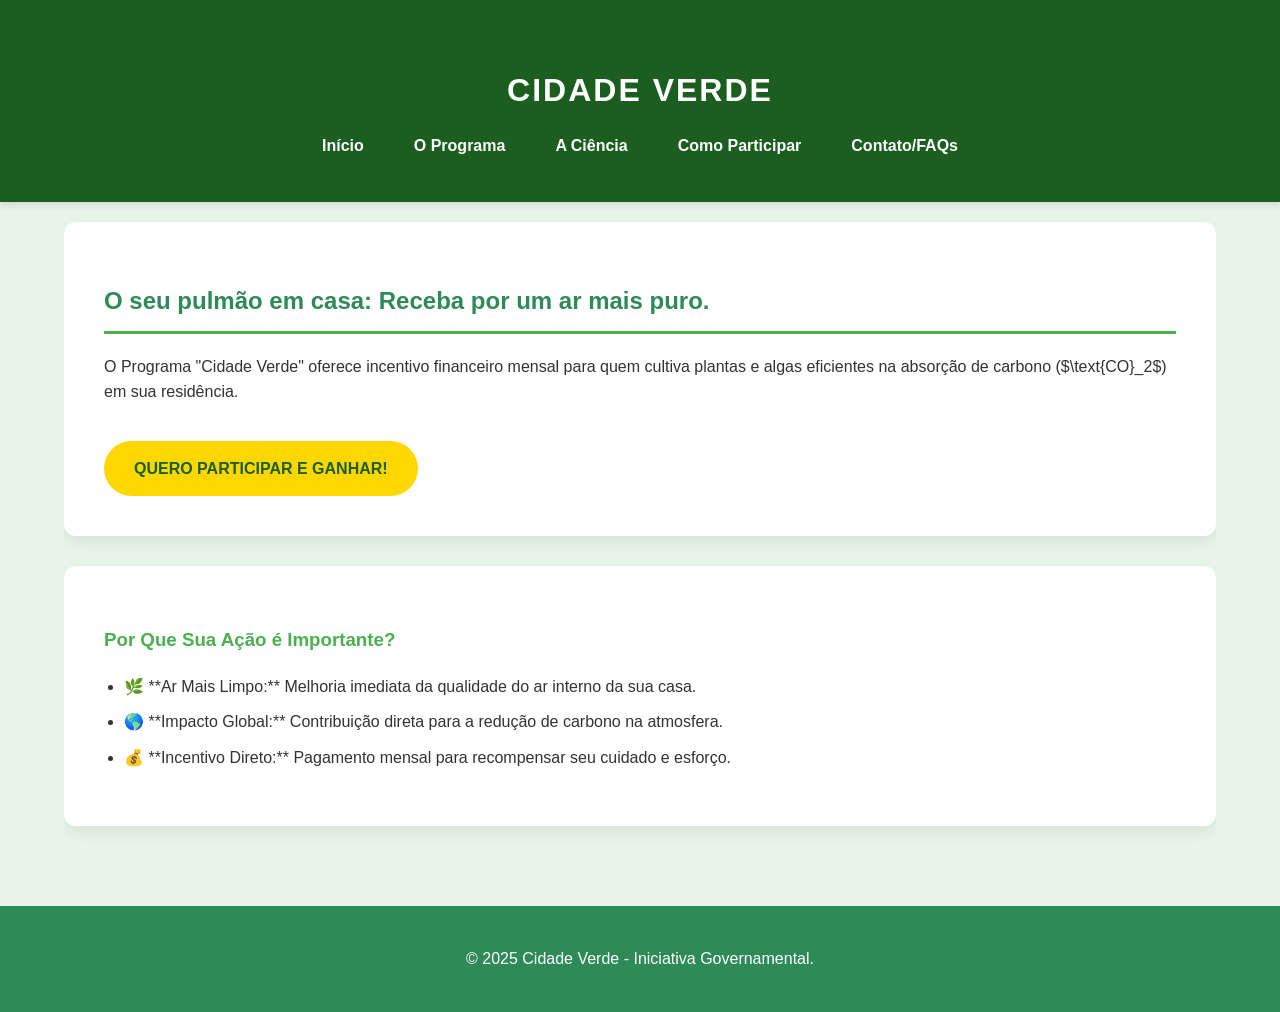
==== index.html @ d84ba007 "iniciando-site" ====
<!DOCTYPE html>
<html lang="pt-br">
<head>
    <meta charset="UTF-8">
    <meta name="viewport" content="width=device-width, initial-scale=1.0">
    <title>Início | Cidade Verde</title>
    <link rel="stylesheet" href="style.css">
</head>
<body>

    <header>
        <div class="container">
            <h1>CIDADE VERDE</h1>
            <nav>
                <ul>
                    <li><a href="index.html">Início</a></li>
                    <li><a href="programa.html">O Programa</a></li>
                    <li><a href="eficiencia.html">A Ciência</a></li>
                    <li><a href="participar.html">Como Participar</a></li>
                    <li><a href="contato.html">Contato/FAQs</a></li>
                </ul>
            </nav>
        </div>
    </header>

    <main class="container">
        <section id="hero">
            <h2>O seu pulmão em casa: Receba por um ar mais puro.</h2>
            <p>O Programa "Cidade Verde" oferece incentivo financeiro mensal para quem cultiva plantas e algas eficientes na absorção de carbono ($\text{CO}_2$) em sua residência.</p>
            <a href="participar.html" class="cta-button">QUERO PARTICIPAR E GANHAR!</a>
        </section>

        <section id="beneficios">
            <h3>Por Que Sua Ação é Importante?</h3>
            <ul>
                <li>🌿 **Ar Mais Limpo:** Melhoria imediata da qualidade do ar interno da sua casa.</li>
                <li>🌎 **Impacto Global:** Contribuição direta para a redução de carbono na atmosfera.</li>
                <li>💰 **Incentivo Direto:** Pagamento mensal para recompensar seu cuidado e esforço.</li>
            </ul>
        </section>
    </main>

    <footer>
        <p>&copy; 2025 Cidade Verde - Iniciativa Governamental.</p>
    </footer>

</body>
</html>
---- style.css ----
/* style.css - Cidade Verde */

/* Paleta de Cores em Tons de Verde */
:root {
    --verde-principal: #2E8B57; /* Verde Mar (Escuro e Profundo) */
    --verde-secundario: #4CAF50; /* Verde Floresta (Brilhante e Vivo) */
    --verde-claro: #E8F5E9; /* Verde Menta Claro (Para fundos) */
    --verde-escuro: #1B5E20; /* Verde Musgo (Para textos e rodapé) */
    --amarelo-destaque: #FFD700; /* Destaque de Ação (Ouro) */
    --branco: #ffffff;
    --cinza-texto: #333333;
}

/* Base Geral */
body {
    font-family: 'Arial', sans-serif;
    line-height: 1.6;
    margin: 0;
    padding: 0;
    background-color: var(--verde-claro); /* Fundo muito claro para contraste */
    color: var(--cinza-texto);
}

.container {
    width: 90%; /* Mais largo em telas maiores */
    max-width: 1200px;
    margin: auto;
    overflow: hidden;
    padding: 20px 0;
}

/* 1. Cabeçalho e Navegação (Verde Escuro) */
header {
    background: var(--verde-escuro); 
    color: var(--branco);
    padding: 1.5em 0;
    text-align: center;
    box-shadow: 0 4px 6px rgba(0, 0, 0, 0.1); /* Sombra sutil */
}

header h1 {
    margin-bottom: 0.5em;
    font-size: 2em;
    letter-spacing: 2px; /* Dando um toque profissional */
}

nav ul {
    list-style: none;
    padding: 0;
    margin: 0;
    display: flex;
    justify-content: center;
    flex-wrap: wrap; /* Para telas pequenas */
}

nav ul li {
    margin: 0 15px;
}

nav ul li a {
    color: var(--branco);
    text-decoration: none;
    font-weight: bold;
    padding: 5px 10px;
    transition: color 0.3s ease; /* Transição suave ao passar o mouse */
}

nav ul li a:hover {
    color: var(--amarelo-destaque); /* Destaque no hover */
}

/* 2. Seções de Conteúdo (Mais contraste) */
section {
    padding: 40px;
    margin-bottom: 30px;
    background: var(--branco);
    border-radius: 12px; /* Bordas mais suaves */
    box-shadow: 0 6px 15px rgba(0, 0, 0, 0.08);
}

section h2 {
    color: var(--verde-principal);
    border-bottom: 3px solid var(--verde-secundario); /* Linha divisória verde */
    padding-bottom: 10px;
    margin-bottom: 20px;
}

section h3 {
    color: var(--verde-secundario);
}

/* 3. Botão de Chamada para Ação (CTA) */
.cta-button {
    display: inline-block;
    background: var(--amarelo-destaque);
    color: var(--verde-escuro); /* Texto escuro no botão claro */
    padding: 15px 30px;
    text-decoration: none;
    border-radius: 50px; /* Botão arredondado e chamativo */
    margin-top: 20px;
    font-weight: bold;
    text-transform: uppercase;
    transition: background-color 0.3s ease, transform 0.2s;
}

.cta-button:hover {
    background-color: #f0c400; /* Tom mais escuro no hover */
    transform: translateY(-2px); /* Efeito de "levantar" */
}

/* Destaques importantes (A regra do inquilino) */
strong {
    color: var(--verde-escuro);
}

/* Listas e Passos */
ol, ul {
    padding-left: 20px;
}

li {
    margin-bottom: 10px;
}

/* 4. Rodapé */
footer {
    background: var(--verde-principal);
    color: var(--branco);
    text-align: center;
    padding: 1.5em 0;
    margin-top: 30px;
}
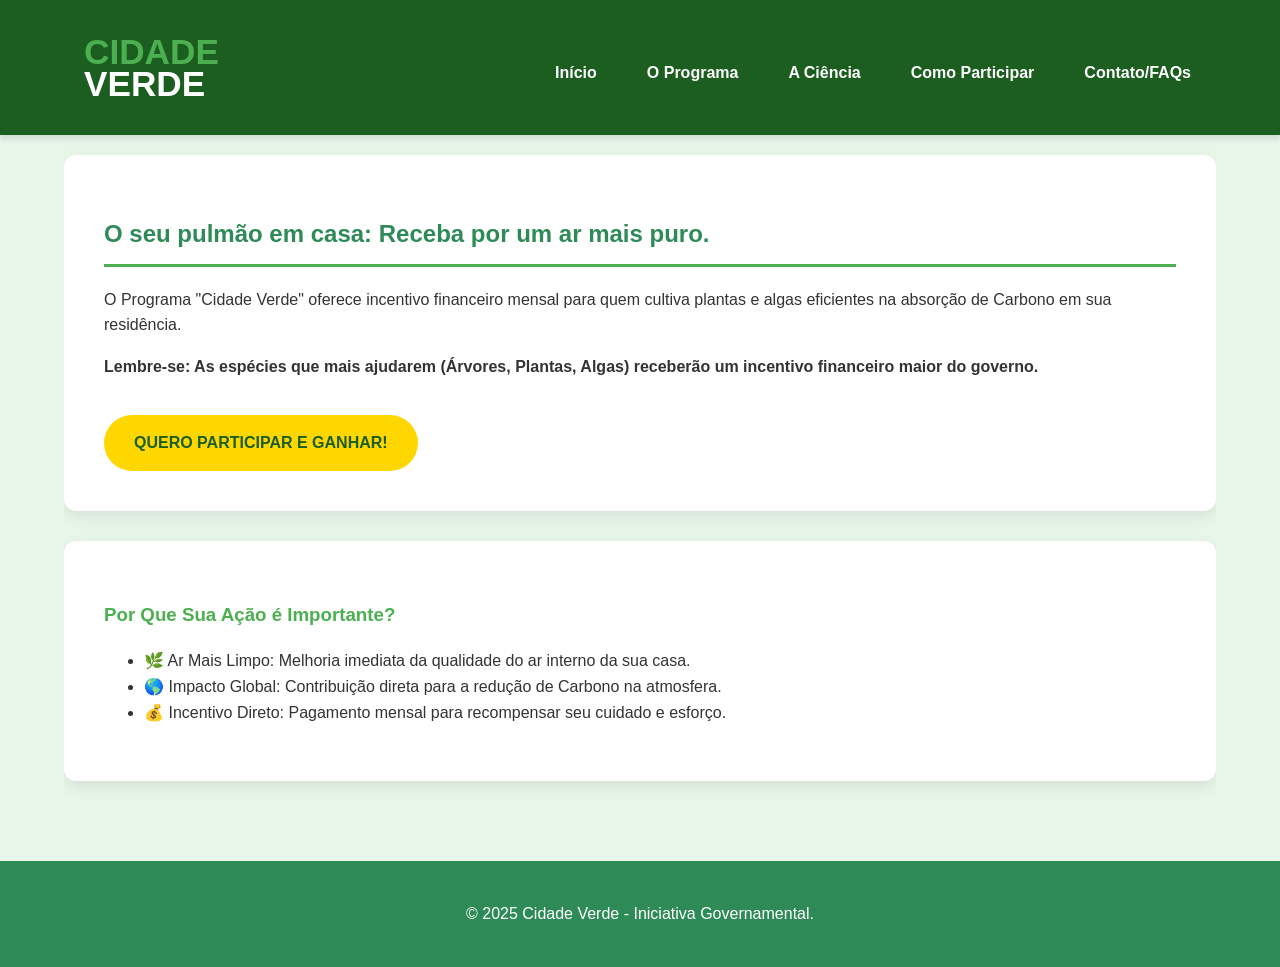
==== commit 6b3bef0d: "modificando" ====
--- a/index.html
+++ b/index.html
@@ -9,8 +9,11 @@
 <body>
 
     <header>
-        <div class="container">
-            <h1>CIDADE VERDE</h1>
+        <div class="container" style="display: flex; align-items: center; justify-content: space-between; flex-wrap: wrap;">
+            <div class="logo">
+                <span style="color: var(--verde-secundario);">CIDADE</span>
+                VERDE
+            </div>
             <nav>
                 <ul>
                     <li><a href="index.html">Início</a></li>
@@ -26,16 +29,17 @@
     <main class="container">
         <section id="hero">
             <h2>O seu pulmão em casa: Receba por um ar mais puro.</h2>
-            <p>O Programa "Cidade Verde" oferece incentivo financeiro mensal para quem cultiva plantas e algas eficientes na absorção de carbono ($\text{CO}_2$) em sua residência.</p>
+            <p>O Programa "Cidade Verde" oferece incentivo financeiro mensal para quem cultiva plantas e algas eficientes na absorção de Carbono em sua residência.</p>
+            <p style="font-weight: bold;">Lembre-se: As espécies que mais ajudarem (Árvores, Plantas, Algas) receberão um incentivo financeiro maior do governo.</p>
             <a href="participar.html" class="cta-button">QUERO PARTICIPAR E GANHAR!</a>
         </section>
 
         <section id="beneficios">
             <h3>Por Que Sua Ação é Importante?</h3>
             <ul>
-                <li>🌿 **Ar Mais Limpo:** Melhoria imediata da qualidade do ar interno da sua casa.</li>
-                <li>🌎 **Impacto Global:** Contribuição direta para a redução de carbono na atmosfera.</li>
-                <li>💰 **Incentivo Direto:** Pagamento mensal para recompensar seu cuidado e esforço.</li>
+                <li>🌿 Ar Mais Limpo: Melhoria imediata da qualidade do ar interno da sua casa.</li>
+                <li>🌎 Impacto Global: Contribuição direta para a redução de Carbono na atmosfera.</li>
+                <li>💰 Incentivo Direto: Pagamento mensal para recompensar seu cuidado e esforço.</li>
             </ul>
         </section>
     </main>
--- a/style.css
+++ b/style.css
@@ -17,44 +17,54 @@
     line-height: 1.6;
     margin: 0;
     padding: 0;
-    background-color: var(--verde-claro); /* Fundo muito claro para contraste */
+    background-color: var(--verde-claro);
     color: var(--cinza-texto);
 }
 
 .container {
-    width: 90%; /* Mais largo em telas maiores */
+    width: 90%;
     max-width: 1200px;
     margin: auto;
     overflow: hidden;
     padding: 20px 0;
 }
 
-/* 1. Cabeçalho e Navegação (Verde Escuro) */
+/* 1. Cabeçalho e Navegação */
 header {
     background: var(--verde-escuro); 
     color: var(--branco);
-    padding: 1.5em 0;
-    text-align: center;
-    box-shadow: 0 4px 6px rgba(0, 0, 0, 0.1); /* Sombra sutil */
+    padding: 1em 0;
+    box-shadow: 0 4px 6px rgba(0, 0, 0, 0.1);
 }
 
-header h1 {
-    margin-bottom: 0.5em;
-    font-size: 2em;
-    letter-spacing: 2px; /* Dando um toque profissional */
+/* Estilo da Logo (Simulando a imagem) */
+.logo {
+    display: inline-block;
+    color: var(--branco); /* Texto branco no header escuro */
+    font-size: 2.2em;
+    font-weight: 800; /* Negrito para simular a fonte da imagem */
+    line-height: 0.9;
+    text-align: left;
+    margin: 0 20px;
 }
 
+.logo span {
+    display: block;
+}
+
+/* Menu de Navegação */
 nav ul {
     list-style: none;
     padding: 0;
     margin: 0;
     display: flex;
     justify-content: center;
-    flex-wrap: wrap; /* Para telas pequenas */
+    flex-wrap: wrap;
+    padding-top: 10px;
 }
 
 nav ul li {
-    margin: 0 15px;
+    margin: 5px 15px;
 }
 
 nav ul li a {
@@ -62,25 +72,25 @@
     text-decoration: none;
     font-weight: bold;
     padding: 5px 10px;
-    transition: color 0.3s ease; /* Transição suave ao passar o mouse */
+    transition: color 0.3s ease;
 }
 
 nav ul li a:hover {
-    color: var(--amarelo-destaque); /* Destaque no hover */
+    color: var(--amarelo-destaque);
 }
 
-/* 2. Seções de Conteúdo (Mais contraste) */
+/* 2. Seções de Conteúdo */
 section {
     padding: 40px;
     margin-bottom: 30px;
     background: var(--branco);
-    border-radius: 12px; /* Bordas mais suaves */
+    border-radius: 12px;
     box-shadow: 0 6px 15px rgba(0, 0, 0, 0.08);
 }
 
 section h2 {
     color: var(--verde-principal);
-    border-bottom: 3px solid var(--verde-secundario); /* Linha divisória verde */
+    border-bottom: 3px solid var(--verde-secundario);
     padding-bottom: 10px;
     margin-bottom: 20px;
 }
@@ -89,14 +99,19 @@
     color: var(--verde-secundario);
 }
 
+/* Destaques importantes */
+strong {
+    color: var(--verde-escuro);
+}
+
 /* 3. Botão de Chamada para Ação (CTA) */
 .cta-button {
     display: inline-block;
     background: var(--amarelo-destaque);
-    color: var(--verde-escuro); /* Texto escuro no botão claro */
+    color: var(--verde-escuro);
     padding: 15px 30px;
     text-decoration: none;
-    border-radius: 50px; /* Botão arredondado e chamativo */
+    border-radius: 50px;
     margin-top: 20px;
     font-weight: bold;
     text-transform: uppercase;
@@ -104,25 +119,11 @@
 }
 
 .cta-button:hover {
-    background-color: #f0c400; /* Tom mais escuro no hover */
-    transform: translateY(-2px); /* Efeito de "levantar" */
+    background-color: #f0c400;
+    transform: translateY(-2px);
 }
 
-/* Destaques importantes (A regra do inquilino) */
-strong {
-    color: var(--verde-escuro);
-}
-
-/* Listas e Passos */
-ol, ul {
-    padding-left: 20px;
-}
-
-li {
-    margin-bottom: 10px;
-}
-
-/* 4. Rodapé */
+/* Rodapé */
 footer {
     background: var(--verde-principal);
     color: var(--branco);
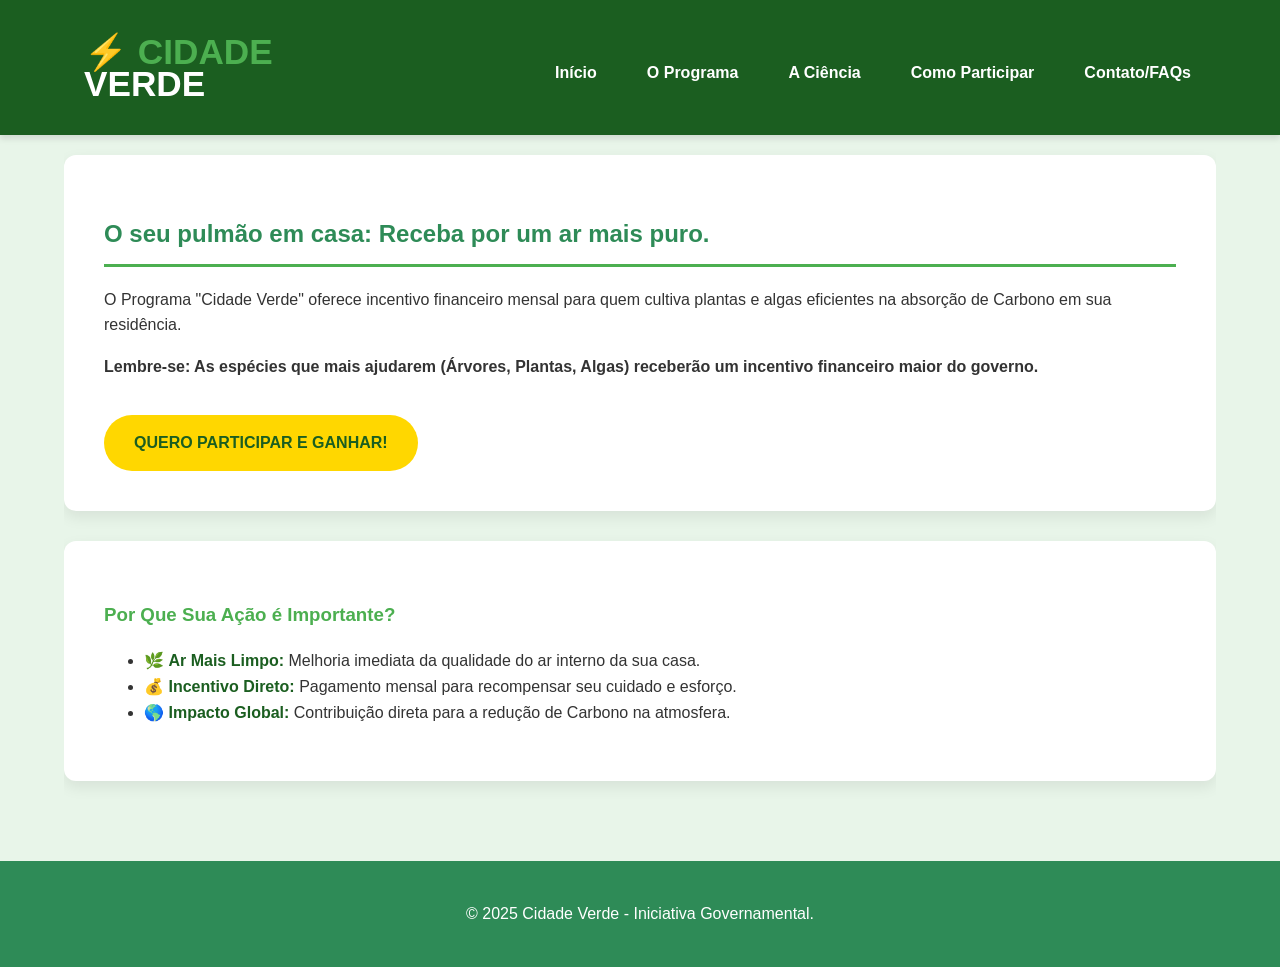
==== commit 01a82e81: "arrumando" ====
--- a/index.html
+++ b/index.html
@@ -11,7 +11,7 @@
     <header>
         <div class="container" style="display: flex; align-items: center; justify-content: space-between; flex-wrap: wrap;">
             <div class="logo">
-                <span style="color: var(--verde-secundario);">CIDADE</span>
+                <span style="color: var(--verde-secundario);">⚡ CIDADE</span>
                 VERDE
             </div>
             <nav>
@@ -37,9 +37,9 @@
         <section id="beneficios">
             <h3>Por Que Sua Ação é Importante?</h3>
             <ul>
-                <li>🌿 Ar Mais Limpo: Melhoria imediata da qualidade do ar interno da sua casa.</li>
-                <li>🌎 Impacto Global: Contribuição direta para a redução de Carbono na atmosfera.</li>
-                <li>💰 Incentivo Direto: Pagamento mensal para recompensar seu cuidado e esforço.</li>
+                <li>🌿 <strong>Ar Mais Limpo:</strong> Melhoria imediata da qualidade do ar interno da sua casa.</li>
+                <li>💰 <strong>Incentivo Direto:</strong> Pagamento mensal para recompensar seu cuidado e esforço.</li>
+                <li>🌎 <strong>Impacto Global:</strong> Contribuição direta para a redução de Carbono na atmosfera.</li>
             </ul>
         </section>
     </main>
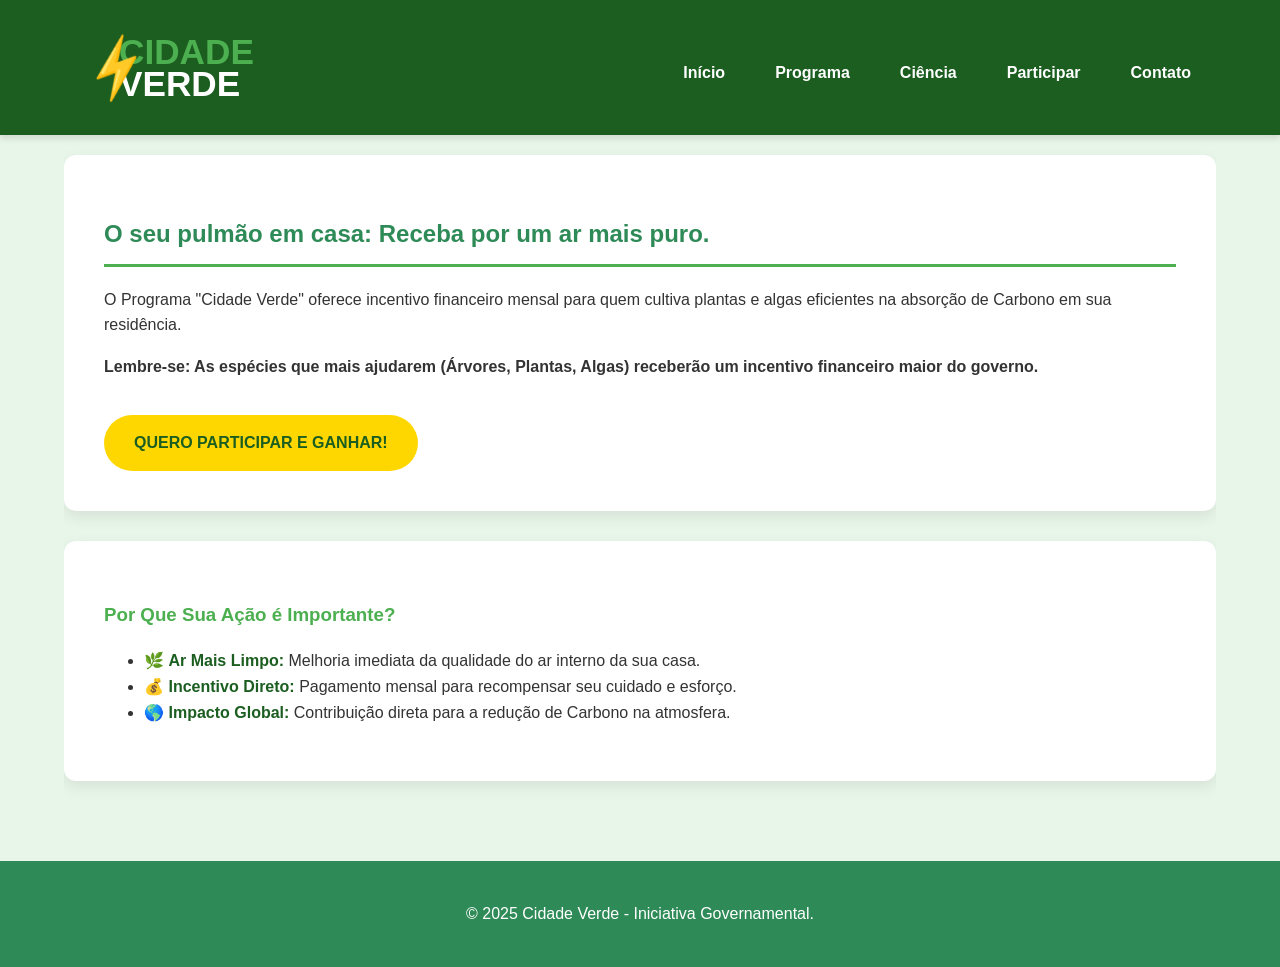
==== commit 13fc7235: "editando" ====
--- a/index.html
+++ b/index.html
@@ -10,17 +10,19 @@
 
     <header>
         <div class="container" style="display: flex; align-items: center; justify-content: space-between; flex-wrap: wrap;">
+            
             <div class="logo">
-                <span style="color: var(--verde-secundario);">⚡ CIDADE</span>
+                <span class="raio-icone">⚡</span> <span class="top-line">CIDADE</span>
                 VERDE
             </div>
+            
             <nav>
                 <ul>
                     <li><a href="index.html">Início</a></li>
-                    <li><a href="programa.html">O Programa</a></li>
-                    <li><a href="eficiencia.html">A Ciência</a></li>
-                    <li><a href="participar.html">Como Participar</a></li>
-                    <li><a href="contato.html">Contato/FAQs</a></li>
+                    <li><a href="programa.html">Programa</a></li>
+                    <li><a href="eficiencia.html">Ciência</a></li>
+                    <li><a href="participar.html">Participar</a></li>
+                    <li><a href="contato.html">Contato</a></li>
                 </ul>
             </nav>
         </div>
--- a/style.css
+++ b/style.css
@@ -130,4 +130,38 @@
     text-align: center;
     padding: 1.5em 0;
     margin-top: 30px;
-}+}
+
+/* style.css - NOVO TRECHO PARA A LOGO E RAIO VISÍVEL */
+
+.logo {
+    /* Define o container para o alinhamento e posicionamento */
+    display: flex;
+    flex-direction: column; /* Alinha "CIDADE" e "VERDE" verticalmente */
+    color: var(--branco); 
+    font-size: 2.2em;
+    font-weight: 800;
+    line-height: 0.9;
+    text-align: left;
+    margin: 0 20px;
+    position: relative; 
+    padding-left: 35px; /* Espaço para o raio */
+}
+
+/* Estilo para o ícone do Raio */
+.logo .raio-icone {
+    color: var(--amarelo-destaque); /* Cor amarela/ouro do raio */
+    font-size: 1.5em; 
+    position: absolute;
+    left: 0; 
+    top: 50%;
+    transform: translateY(-50%) rotate(340deg); /* Centraliza e gira */
+    display: block !important; /* GARANTE QUE APAREÇA EM TODAS */
+}
+
+/* Estilo para simular a cor da imagem */
+.logo .top-line {
+    color: var(--verde-secundario);
+}
+
+/* O restante do style.css permanece o mesmo */
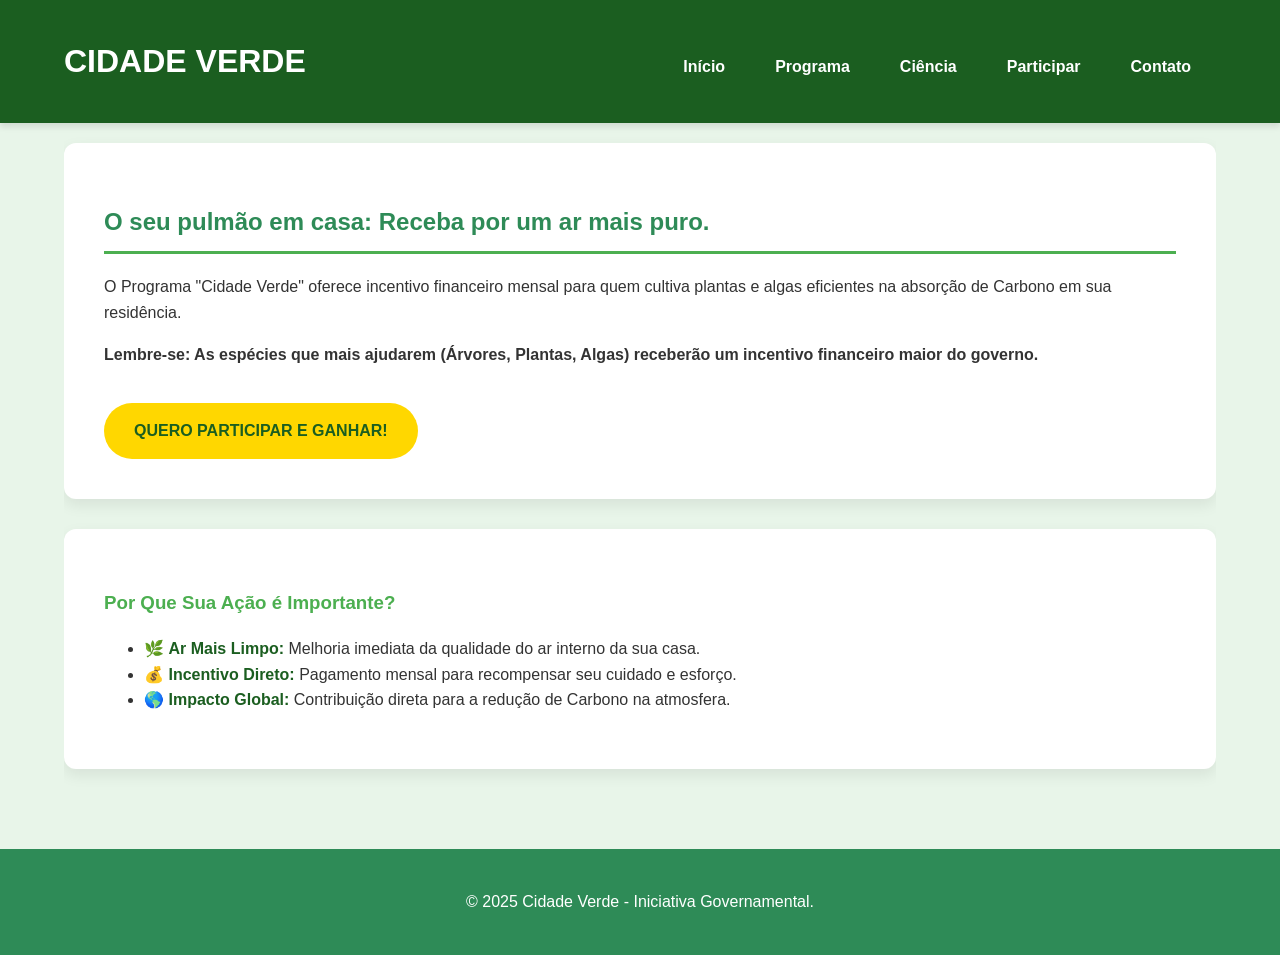
==== commit 0cf753e2: "sem-raio" ====
--- a/index.html
+++ b/index.html
@@ -8,13 +8,10 @@
 </head>
 <body>
 
-    <header>
+  <header>
         <div class="container" style="display: flex; align-items: center; justify-content: space-between; flex-wrap: wrap;">
             
-            <div class="logo">
-                <span class="raio-icone">⚡</span> <span class="top-line">CIDADE</span>
-                VERDE
-            </div>
+            <h1 style="margin: 0; font-size: 2em; color: var(--branco);">CIDADE VERDE</h1>
             
             <nav>
                 <ul>
--- a/style.css
+++ b/style.css
@@ -130,38 +130,4 @@
     text-align: center;
     padding: 1.5em 0;
     margin-top: 30px;
-}
-
-/* style.css - NOVO TRECHO PARA A LOGO E RAIO VISÍVEL */
-
-.logo {
-    /* Define o container para o alinhamento e posicionamento */
-    display: flex;
-    flex-direction: column; /* Alinha "CIDADE" e "VERDE" verticalmente */
-    color: var(--branco); 
-    font-size: 2.2em;
-    font-weight: 800;
-    line-height: 0.9;
-    text-align: left;
-    margin: 0 20px;
-    position: relative; 
-    padding-left: 35px; /* Espaço para o raio */
-}
-
-/* Estilo para o ícone do Raio */
-.logo .raio-icone {
-    color: var(--amarelo-destaque); /* Cor amarela/ouro do raio */
-    font-size: 1.5em; 
-    position: absolute;
-    left: 0; 
-    top: 50%;
-    transform: translateY(-50%) rotate(340deg); /* Centraliza e gira */
-    display: block !important; /* GARANTE QUE APAREÇA EM TODAS */
-}
-
-/* Estilo para simular a cor da imagem */
-.logo .top-line {
-    color: var(--verde-secundario);
-}
-
-/* O restante do style.css permanece o mesmo */+}
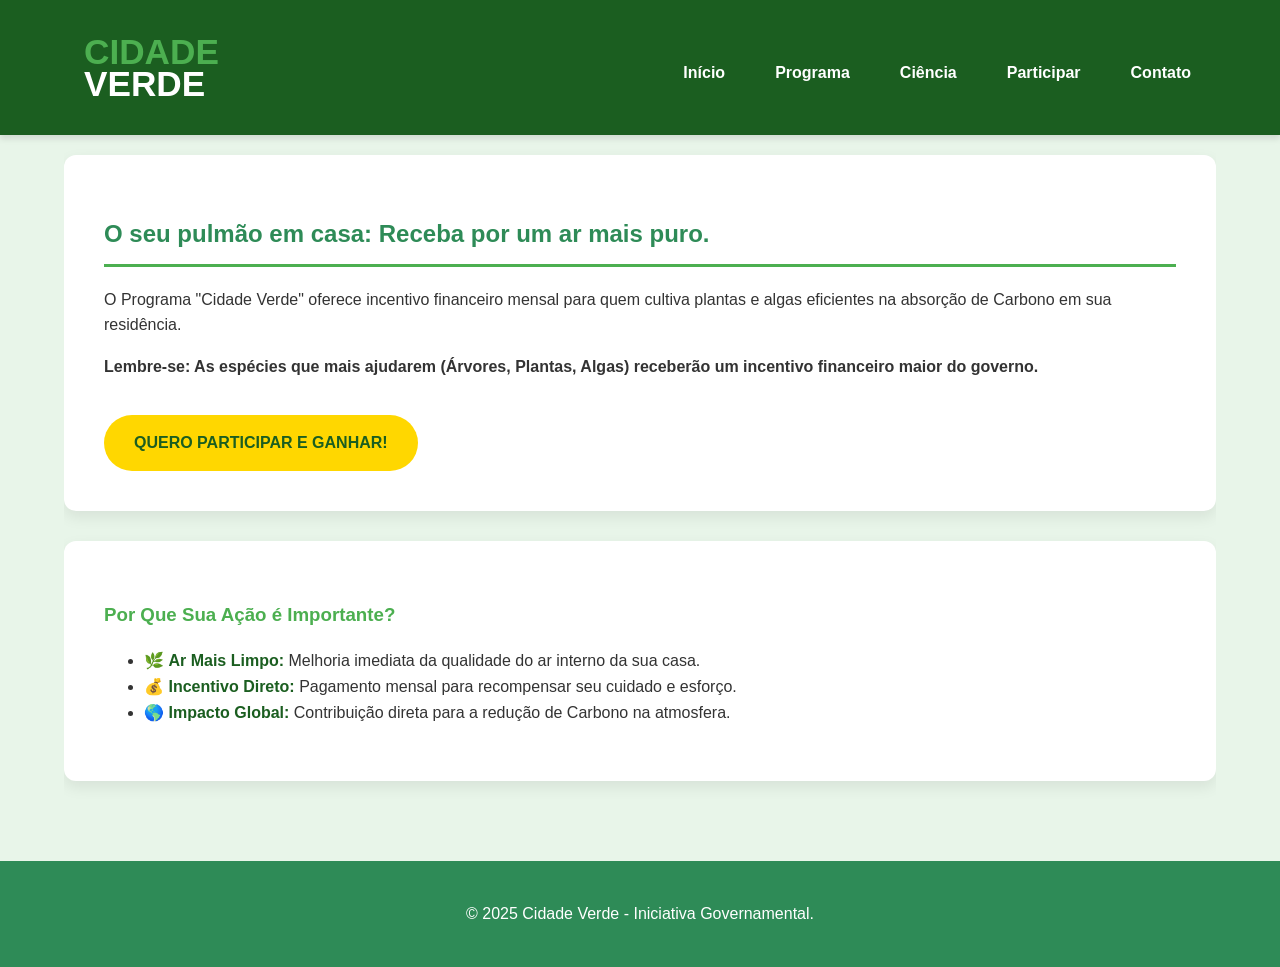
==== commit 566cdf56: "voltando-a-ser-verde" ====
--- a/index.html
+++ b/index.html
@@ -8,10 +8,13 @@
 </head>
 <body>
 
-  <header>
+<header>
         <div class="container" style="display: flex; align-items: center; justify-content: space-between; flex-wrap: wrap;">
             
-            <h1 style="margin: 0; font-size: 2em; color: var(--branco);">CIDADE VERDE</h1>
+            <div class="logo">
+                <span class="top-line">CIDADE</span>
+                VERDE
+            </div>
             
             <nav>
                 <ul>
--- a/style.css
+++ b/style.css
@@ -130,4 +130,26 @@
     text-align: center;
     padding: 1.5em 0;
     margin-top: 30px;
-}+}
+
+/* style.css - NOVO TRECHO PARA A LOGO SEM O RAIO */
+
+.logo {
+    /* Define o container para o alinhamento e posicionamento */
+    display: flex;
+    flex-direction: column; /* Alinha "CIDADE" e "VERDE" verticalmente */
+    color: var(--branco); 
+    font-size: 2.2em;
+    font-weight: 800;
+    line-height: 0.9;
+    text-align: left;
+    margin: 0 20px;
+    position: relative; 
+    /* padding-left: 35px; REMOVIDO */
+}
+
+/* Estilo para simular a cor da imagem */
+.logo .top-line {
+    color: var(--verde-secundario);
+}
+/* O restante do style.css permanece o mesmo */
